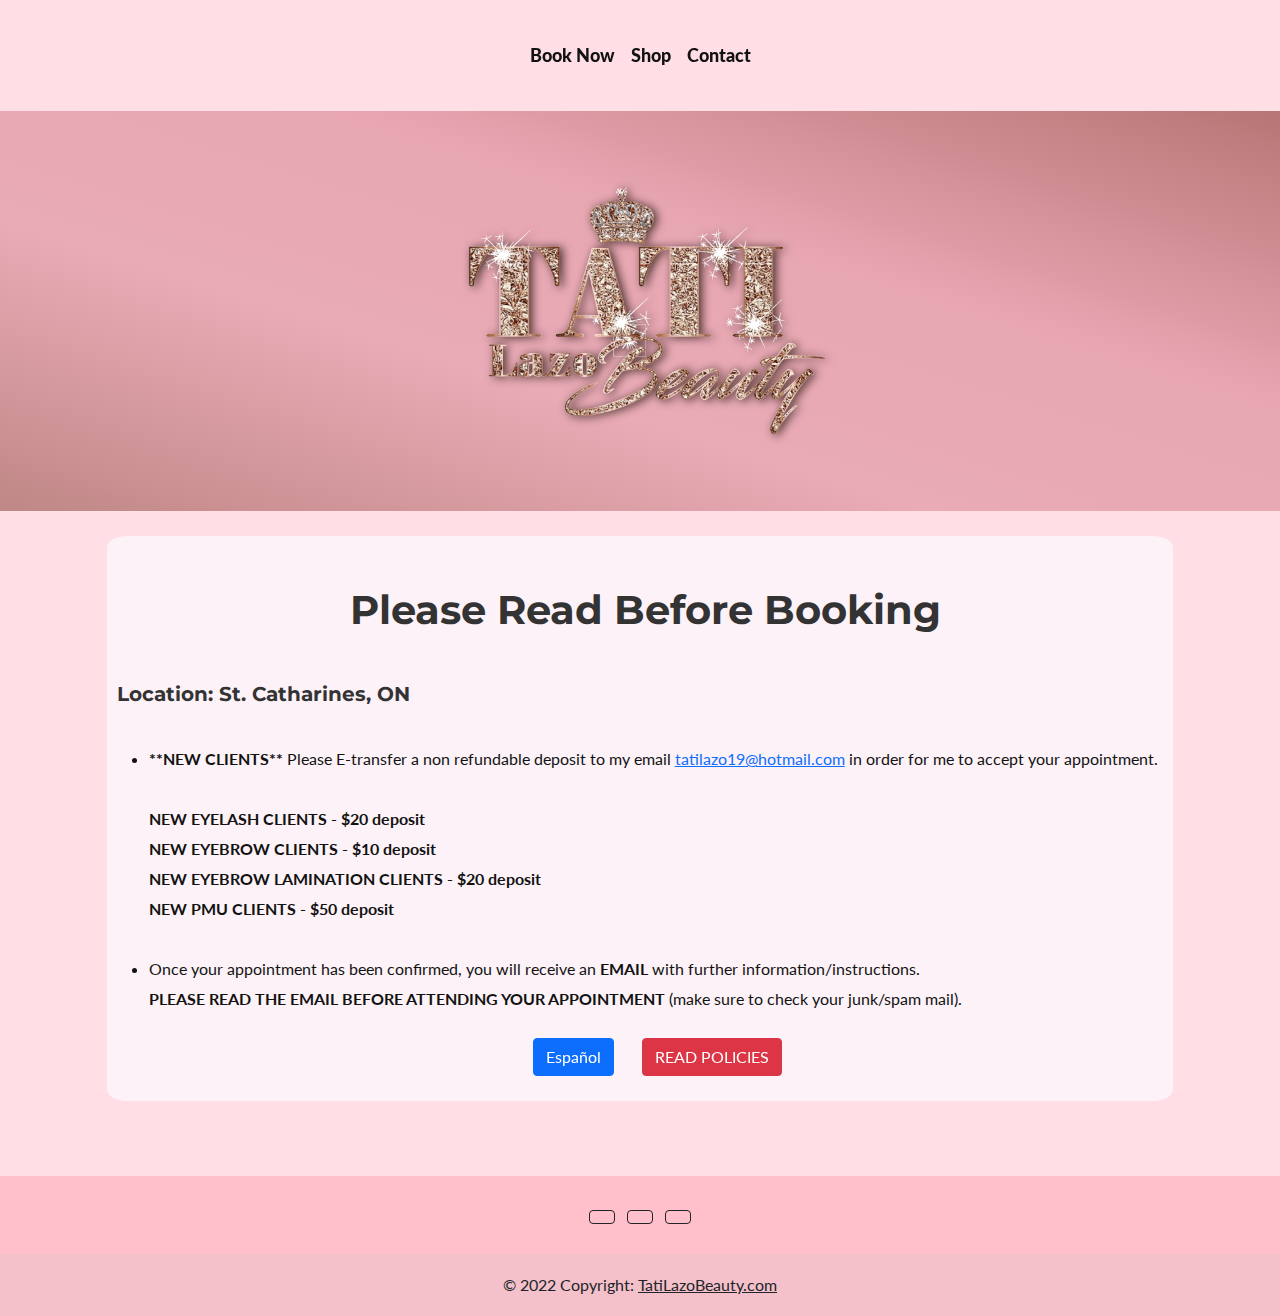
==== index.html @ 74e7d214 "btn updated" ====
<!DOCTYPE html>
<html lang="en">
  <head>
    <meta charset="UTF-8" />
    <meta http-equiv="X-UA-Compatible" content="IE=edge" />
    <meta name="viewport" content="width=device-width, initial-scale=1.0" />
    <title>Book your Appoiment - TatiLazoBeauty</title>

    <link
      rel="icon"
      type="image/x-icon"
      href="assets/media/favicon-161616.png"
    />

    <link rel="stylesheet" href="assets/css/bootstrap.min.css" />
    <!-- AOS -->
    <link rel="stylesheet" href="assets/css/aos.css" />
    <!-- FONT fade.cssAWEZOME -->
    <link
      rel="stylesheet"
      href="https://cdnjs.cloudflare.com/ajax/libs/font-awesome/6.2.1/css/all.min.css"
      integrity="sha512-MV7K8+y+gLIBoVD59lQIYicR65iaqukzvf/nwasF0nqhPay5w/9lJmVM2hMDcnK1OnMGCdVK+iQrJ7lzPJQd1w=="
      crossorigin="anonymous"
      referrerpolicy="no-referrer"
    />
    <link rel="stylesheet" href="assets/css/main.css" />
  </head>
  <body>
    <!-- NAVBAR -->

    <nav class="navbar navbar-expand-lg navbar-light">
      <div class="container-fluid">
        <button
          class="navbar-toggler mt-3"
          type="button"
          data-bs-toggle="collapse"
          data-bs-target="#navbarNav"
          aria-controls="navbarNav"
          aria-expanded="false"
          aria-label="Toggle navigation"
        >
          <span class="navbar-toggler-icon"></span>
        </button>
        <div
          class="collapse navbar-collapse justify-content-center mt-4 text-center"
          id="navbarNav"
        >
          <ul class="navbar-nav">
            <li class="nav-item">
              <a class="nav-link hvr-pulse" href="index.html#Book">Book Now</a>
            </li>
            <li class="nav-item">
              <a
                class="nav-link hvr-pulse"
                aria-current="page"
                href="products.html"
                >Shop</a
              >
            </li>

            <!-- <li class="nav-item">
          <a class="nav-link hvr-pulse" href="gallery.html">Gallery</a>
        </li> -->
            <li class="nav-item">
              <a class="nav-link hvr-pulse" href="contact.html">Contact</a>
            </li>
          </ul>
        </div>
      </div>
    </nav>

    <!-- //NAVBAR -->

    <!-- logo -->

    <div class="logo">
      <a href="index.html"
        ><img
          class="animate__animated animate__zoomIn"
          src="assets/media/logotransperent.png"
          alt="logo"
      /></a>
    </div>

    <!-- //logo -->

    <!-- BOOKING -->

    <!-- POPUP -->
    <!-- 
<div class="container col-md-6 popup text-center">
  <button id="close"><i class="fa-solid fa-xmark"></i></button>
  <h1>Welcome to Baby Kingdom</h1>
  <p> Lorem ipsum, dolor sit amet consectetur adipisicing elit. Pariatur dolorem hic iusto quae deleniti in iure accusamus libero aliquid amet illum a blanditiis nobis, cum nemo tenetur, repellat, odit eligendi?</p>
  <a href="#" class="btn btn-danger">Baby Time</a>
</div> -->

    <!-- ///POPUP -->

    <div class="pluggin">
      <div class="bookContainer col-md-10" id="Book">
        <h1 class="text-center mb-5">Please Read Before Booking</h1>
        <h5>Location: St. Catharines, ON</h5>
        <ul>
          <br />
          <li>
            <strong>**NEW CLIENTS**</strong> Please E-transfer a non refundable
            deposit to my email <a href="#">tatilazo19@hotmail.com</a> in order
            for me to accept your appointment. <br /><br />

            <strong
              >NEW EYELASH CLIENTS - $20 deposit <br />
              NEW EYEBROW CLIENTS - $10 deposit <br />
              NEW EYEBROW LAMINATION CLIENTS - $20 deposit <br />
              NEW PMU CLIENTS - $50 deposit</strong
            >
          </li>
          <br />

          <li>
            Once your appointment has been confirmed, you will receive an
            <strong>EMAIL</strong> with further information/instructions. <br />
            <strong
              >PLEASE READ THE EMAIL BEFORE ATTENDING YOUR APPOINTMENT</strong
            >
            (make sure to check your junk/spam mail).
          </li>
        </ul>

        <div class="mt-4 botones text-center">
          <a href="spanish.html#Book" class="btn btn-primary ms-4 hvr-shrink"
            >Español</a
          >
          <!-- <a
            target="_blank"
            href="https://drive.google.com/file/d/1h57XZkk-n0OURG4Rr7t19YirVl_piy_1/view?usp=sharing"
            class="btn btn-dark ms-4 hvr-shrink"
            >VIEW NEW PRICES STARTING ON 02/05/23</a
          > -->
          <a
            href="https://drive.google.com/file/d/1xIEfmPuUZutFuYsWL6jZz2rawSe-hbw_/view?usp=sharing"
            target="_blank"
            class="btn btn-danger ms-4 hvr-shrink"
            >READ POLICIES</a
          >
        </div>
      </div>
      <!-- pluggin -->
      <script
        class="btn-book"
        type="text/javascript"
        src="https://booksy.com/widget/code.js?id=8450&country=ca&lang=en"
      ></script>
    </div>

    <!-- //Bookings -->

    <!-- FOOTER -->

    <footer class="text-center">
      <!-- Grid container -->
      <div class="container p-4 pb-0">
        <!-- Section: Social media -->
        <section class="mb-4">
          <!-- Facebook -->
          <a
            class="btn btn-outline-dark btn-floating blanco m-1"
            href="https://www.facebook.com/TatiLazoBeauty"
            role="button"
            ><i class="fab fa-facebook-f"></i
          ></a>

          <!-- Google -->
          <a
            class="btn btn-outline-dark btn-floating m-1"
            href="mailto:Tatilazobeauty@hotmail.com"
            role="button"
            ><i class="fa-regular fa-envelope"></i
          ></a>

          <!-- Instagram -->
          <a
            class="btn btn-outline-dark btn-floating m-1"
            href="https://www.instagram.com/tatilazobeauty/"
            role="button"
            ><i class="fab fa-instagram"></i
          ></a>
        </section>
        <!-- Section: Social media -->
      </div>
      <!-- Grid container -->

      <!-- Copyright -->
      <div
        class="text-center p-3 text-dark"
        style="background-color: rgba(198, 196, 196, 0.2)"
      >
        © 2022 Copyright:
        <a class="text-dark" href="#">TatiLazoBeauty.com</a>
      </div>
      <!-- Copyright -->
    </footer>

    <!-- //FOOTER -->

    <script src="assets/js/bootstrap.bundle.min.js"></script>
    <script src="assets/js/aos.js"></script>
    <script src="assets/js/main.js"></script>
  </body>
</html>
---- assets/css/main.css ----
@import url('https://fonts.googleapis.com/css2?family=Exo+2:ital,wght@0,400;0,700;1,600&family=Inter:wght@400;500;700&family=Lato:wght@400;700&family=M+PLUS+Rounded+1c:wght@400;700&family=Montserrat:wght@700&family=Roboto:wght@400;700&family=Rubik:wght@400;500;700&display=swap');

@import url('fade.css');
@import url('animate.min.css');
@import url('hover.css');

* {
  margin: 0;
  padding: 0;
  box-sizing: border-box;
}

html,
body {
  background-color: #ffdfe5;
  font-family: 'Lato', sans-serif;
  line-height: 30px;
  color: hsl(0, 0%, 7%) !important;
  scroll-behavior: smooth !important;
}

h1,
h2,
h3,
h4,
h5,
h6 {
  font-family: 'Montserrat', sans-serif;
  font-weight: 700;
  color: #333333;
}

img {
  width: 100%;
}

.navbar {
  /* background-color: #FFC0CB !important; */
  /* border-bottom: 2px solid white; */
  font-size: 18px;
}

.nav-link {
  color: hsl(0, 0%, 7%) !important;

  font-weight: 900 !important;
}

.nav-link:hover {
  color: rgb(246, 55, 87) !important;
  transition: 0.3s all ease-in-out;
  text-decoration: underline;
}

.botones {
  margin-bottom: 25px;
}

footer {
  background-color: rgb(251 207 232) !important;
}

.bookContainer {
  padding-top: 50px;
  margin-left: 20px;
  margin-right: 20px;
  padding-left: 10px;
  margin-bottom: 20px;
  background-color: rgb(253 242 248);
  border-radius: 2%;
}

/* POPUP */

.popup {
  background-color: #fafafa;
  width: 450px;
  padding: 30px;
  position: absolute;
  transform: translate(-50%, -50%);
  left: 50%;
  top: 50%;
  border: 1px solid hsl(0, 0%, 14%);
  border-radius: 8px;
  display: none;
}

@media (max-width: 600px) {
  .popup {
    width: 300px;
  }
}

@media (max-width: 300px) {
  .popup {
    width: 260px;
  }
}

.popup button {
  display: block;
  margin: 0 0 20px auto;
  background-color: transparent;
  font-size: 20px;
  border: hsl(0, 0%, 14%);
  outline: none;
  cursor: pointer;
}

.popup p {
  font-size: 16px;
  text-align: justify;
  margin: 20px 0;
}

/* //popup */

/* HERO  */

.logo {
  display: flex;

  justify-content: center;
  margin-top: 25px;
  margin-bottom: 25px;
  background-image: linear-gradient(
    to left bottom,
    #b67675,
    #c38284,
    #cf8d93,
    #db9aa2,
    #e7a6b2,
    #e8a8b3,
    #e8a9b5,
    #e9abb6,
    #dfa2aa,
    #d4999d,
    #ca9092,
    #bf8786
  );
}

.logo img {
  max-width: 400px;
  min-width: 100px;
  border-radius: 2%;
  filter: drop-shadow(3px 1px 5px #472f2a);
}

/* //HERO */

/* HOME PAGE */

.pluggin {
  display: flex;
  justify-content: center;
  align-items: center;
  flex-direction: column;

  margin-bottom: 55px;
}

/* ///home page */

footer {
  background-color: #ffc0cb !important;
  color: hsl(0, 0%, 14%) !important;
}

/* SHOP */

/* 
.products{
    background-color:  #fff8f9 ;

} */

.productos-item {
  max-width: 100%;
}

.products img {
  background-color: rgb(253 242 248);
  padding: 15px;
  width: 100%;
  border-radius: 2%;
}

.overlay {
  position: absolute;
  top: 0;
  bottom: 0;
  left: 12px;
  right: 0;
  height: 100%;
  width: 94%;
  opacity: 0;
  transition: 0.5s ease;
  background-color: #74747487;
  border-radius: 2%;
}

.text {
  color: rgb(250, 250, 250);
  font-size: 20px;
  position: absolute;
  top: 50%;
  left: 50%;
  -webkit-transform: translate(-50%, -50%);
  -ms-transform: translate(-50%, -50%);
  transform: translate(-50%, -50%);
  text-align: center;
}

.cont {
  position: relative;
}

.cont:hover .overlay {
  opacity: 1;
}

.image {
  display: block;
  width: 100%;
  height: auto;
}

/* MODAL */

#products-modal .modal-img {
  width: 100%;
}

.modal-body {
  display: flex;
  text-align: center !important;
  align-items: center;
}

.modal-img {
  width: 100% !important;
}

.modal-info {
  line-height: 100px !important;
}

/* POLICIES */

.policy-cont {
  padding-top: 25px;
  padding-bottom: 25px;
  margin-left: 25px;
  margin-right: 25px;
  /* background-color: rgb(253 242 248) ; */
}

/* GALLERY */

/* .gallery{
    background-color: rgb(251 207 232);
} */

/* //Gallery */

/* CONTACT */

/* 
.contact-form{
    background-color: rgb(251 207 232);
} */

.text-area {
  resize: none;
}

.form-control {
  background: none;
  border: none;
  padding: 5px 0;
  border-bottom: 1px solid #777;
}

.gallery-heading {
  background-color: #ffffff;
  color: hsl(0, 0%, 7%);
}

.gallery-heading:hover {
  background-color: #ffffff;
  color: hsl(0, 0%, 7%);
}

.policy-cont {
  background-color: #fafafa;
  padding: 30px;
  margin: 25px;
}

.policy-red {
  color: red;
}

/* .booksy-widget-container {
  background-color: #e9abb6;
  border-radius: 15px;
}

.booksy-widget-button {
  background-color: #472f2a !important;
} */
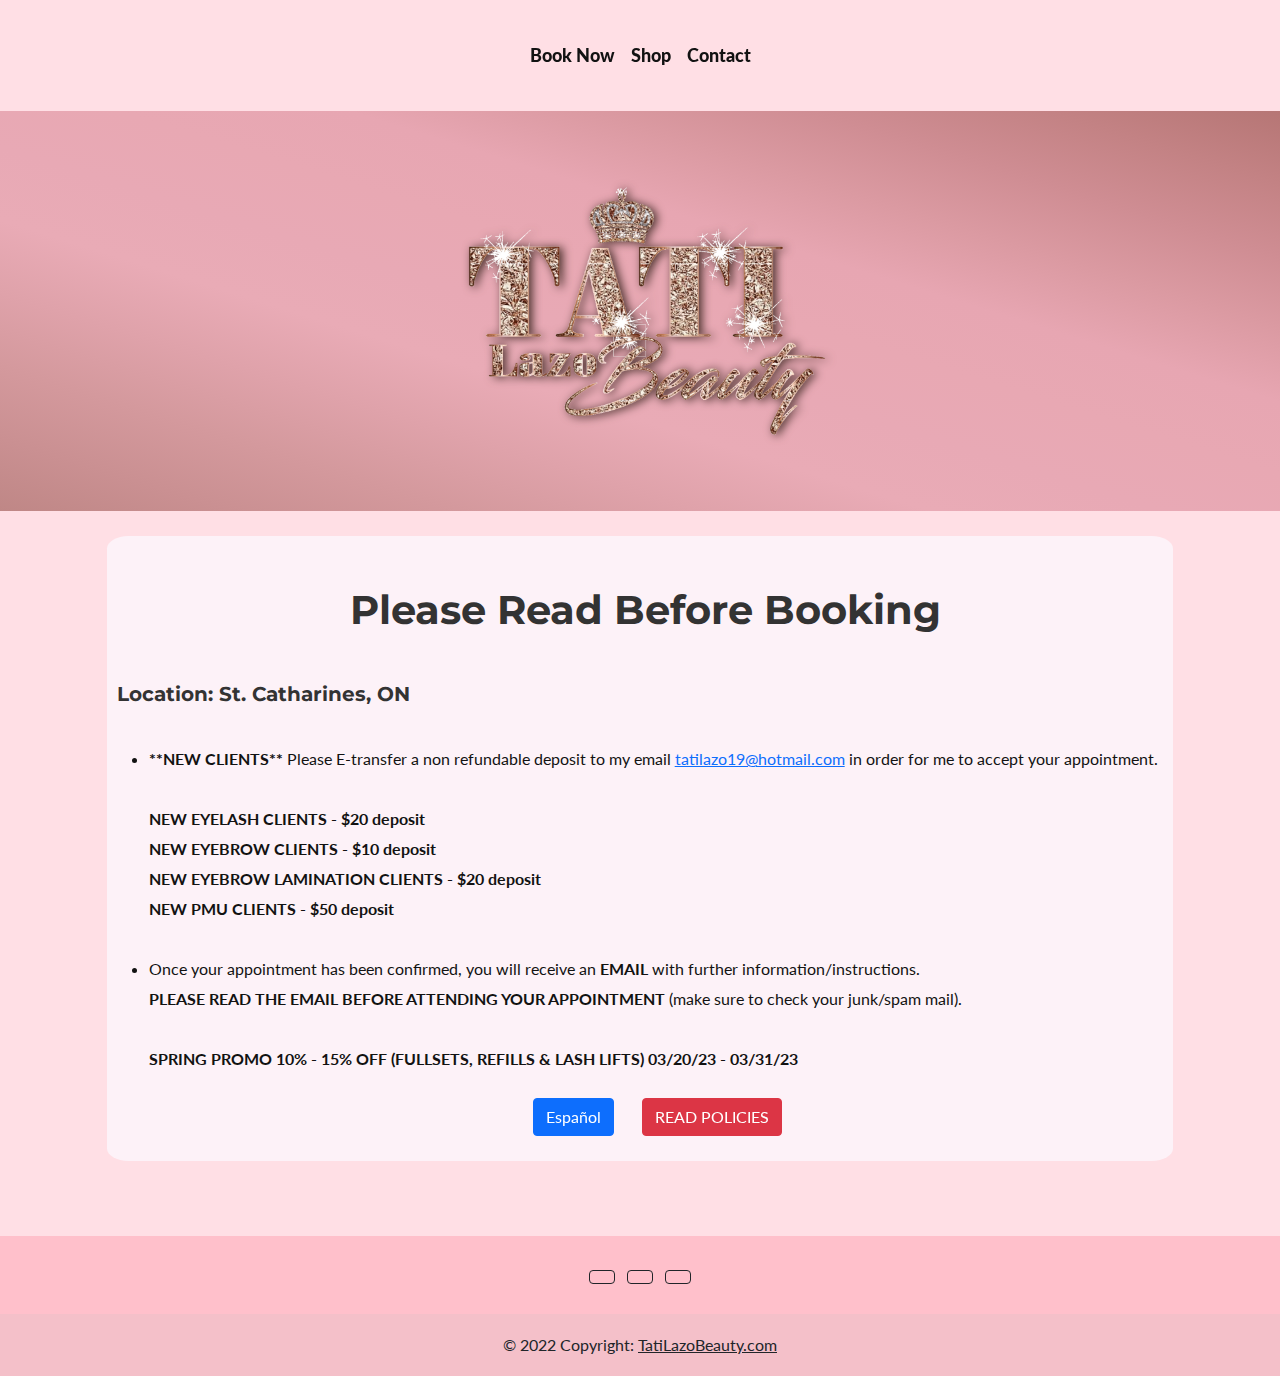
==== commit bb3d0f02: "promio" ====
--- a/index.html
+++ b/index.html
@@ -125,6 +125,11 @@
             >
             (make sure to check your junk/spam mail).
           </li>
+          <br />
+          <p>
+            <b> SPRING PROMO 10% - 15% OFF (FULLSETS, REFILLS & LASH LIFTS) 03/20/23
+              - 03/31/23</b>
+          </p>
         </ul>
 
         <div class="mt-4 botones text-center">
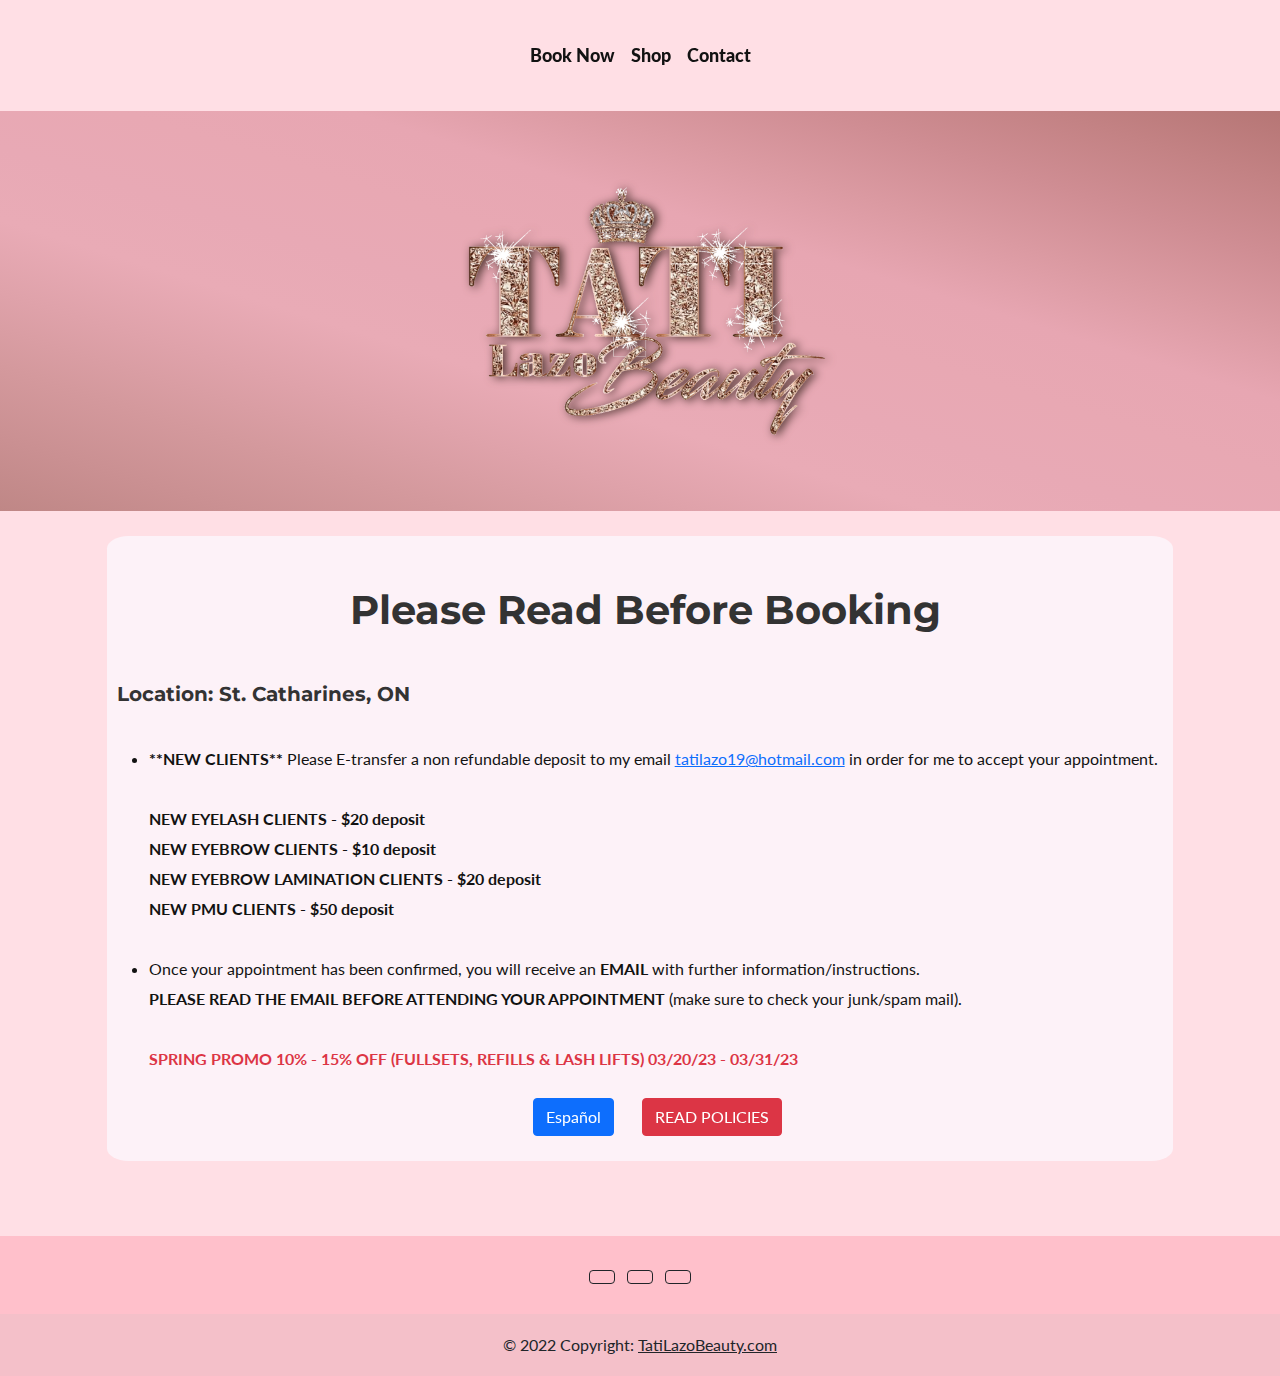
==== commit 7b1d368f: "promo" ====
--- a/index.html
+++ b/index.html
@@ -126,9 +126,11 @@
             (make sure to check your junk/spam mail).
           </li>
           <br />
-          <p>
-            <b> SPRING PROMO 10% - 15% OFF (FULLSETS, REFILLS & LASH LIFTS) 03/20/23
-              - 03/31/23</b>
+          <p class="text-danger">
+            <b>
+              SPRING PROMO 10% - 15% OFF (FULLSETS, REFILLS & LASH LIFTS)
+              03/20/23 - 03/31/23</b
+            >
           </p>
         </ul>
 
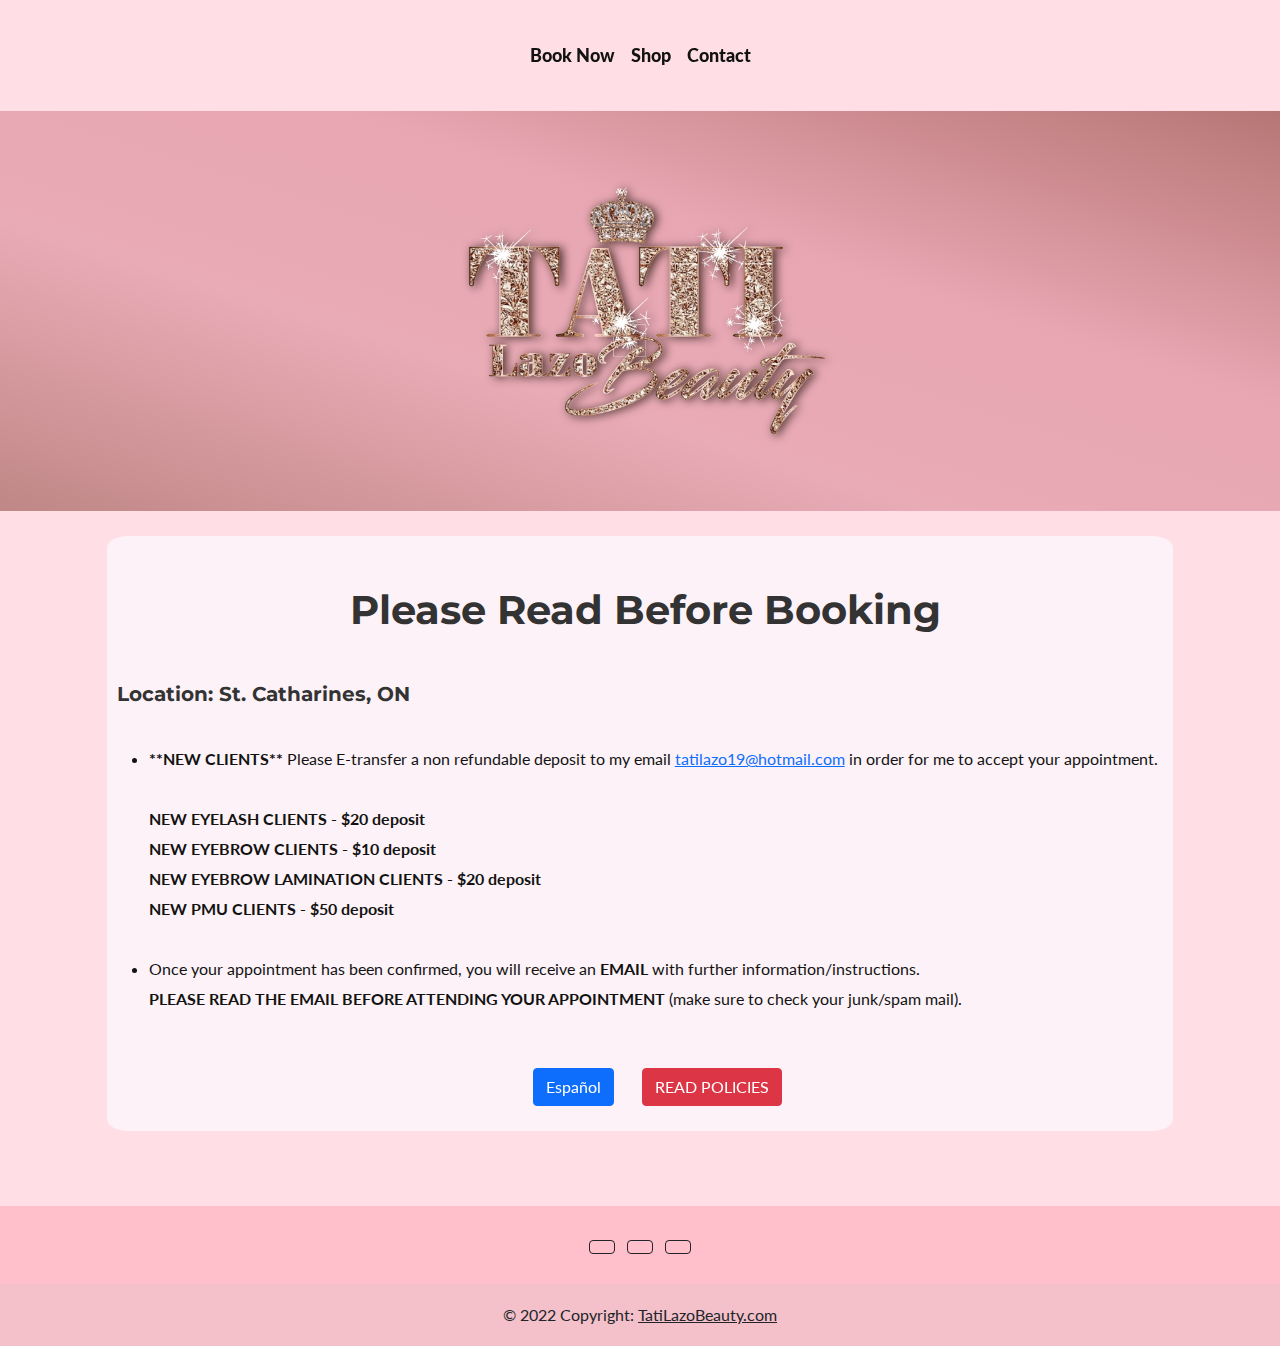
==== commit 9160731c: "promo end" ====
--- a/index.html
+++ b/index.html
@@ -126,12 +126,6 @@
             (make sure to check your junk/spam mail).
           </li>
           <br />
-          <p class="text-danger">
-            <b>
-              SPRING PROMO 10% - 15% OFF (FULLSETS, REFILLS & LASH LIFTS)
-              03/20/23 - 03/31/23</b
-            >
-          </p>
         </ul>
 
         <div class="mt-4 botones text-center">
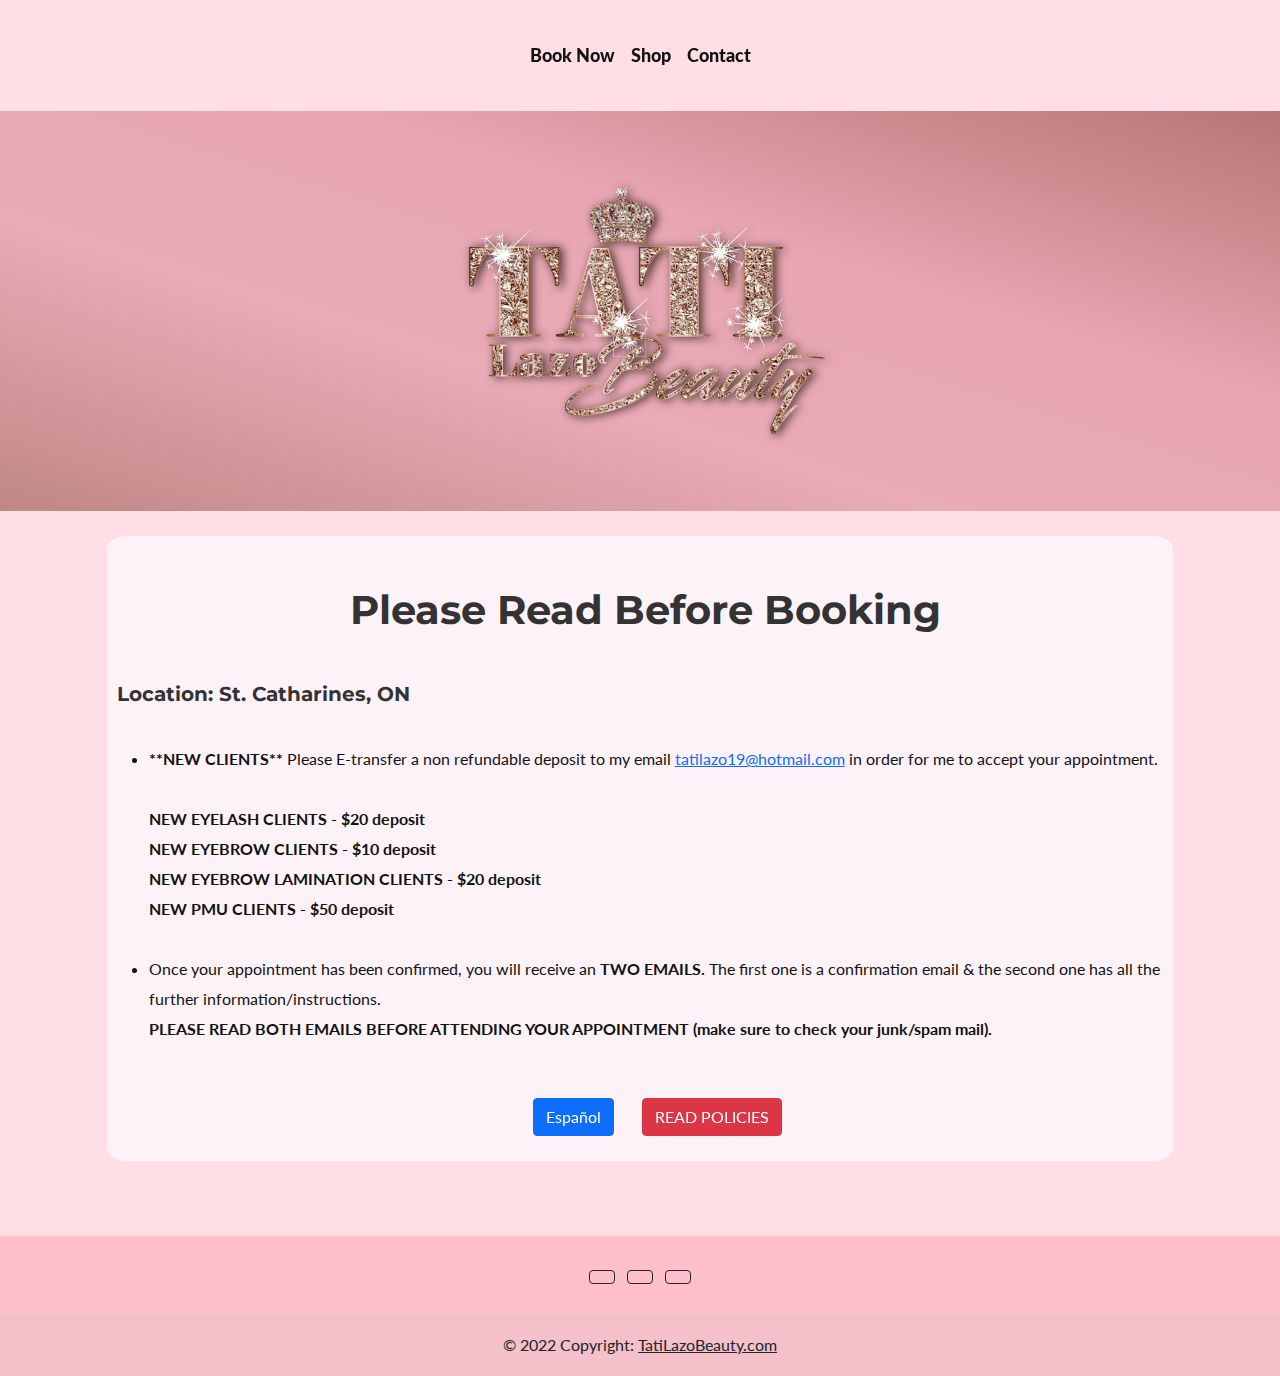
==== commit 6ecf833c: "baby update" ====
--- a/index.html
+++ b/index.html
@@ -119,11 +119,13 @@
 
           <li>
             Once your appointment has been confirmed, you will receive an
-            <strong>EMAIL</strong> with further information/instructions. <br />
+            <strong> TWO EMAILS. </strong> The first one is a confirmation email
+            & the second one has all the further information/instructions.
+            <br />
             <strong
-              >PLEASE READ THE EMAIL BEFORE ATTENDING YOUR APPOINTMENT</strong
+              >PLEASE READ BOTH EMAILS BEFORE ATTENDING YOUR APPOINTMENT (make
+              sure to check your junk/spam mail).</strong
             >
-            (make sure to check your junk/spam mail).
           </li>
           <br />
         </ul>
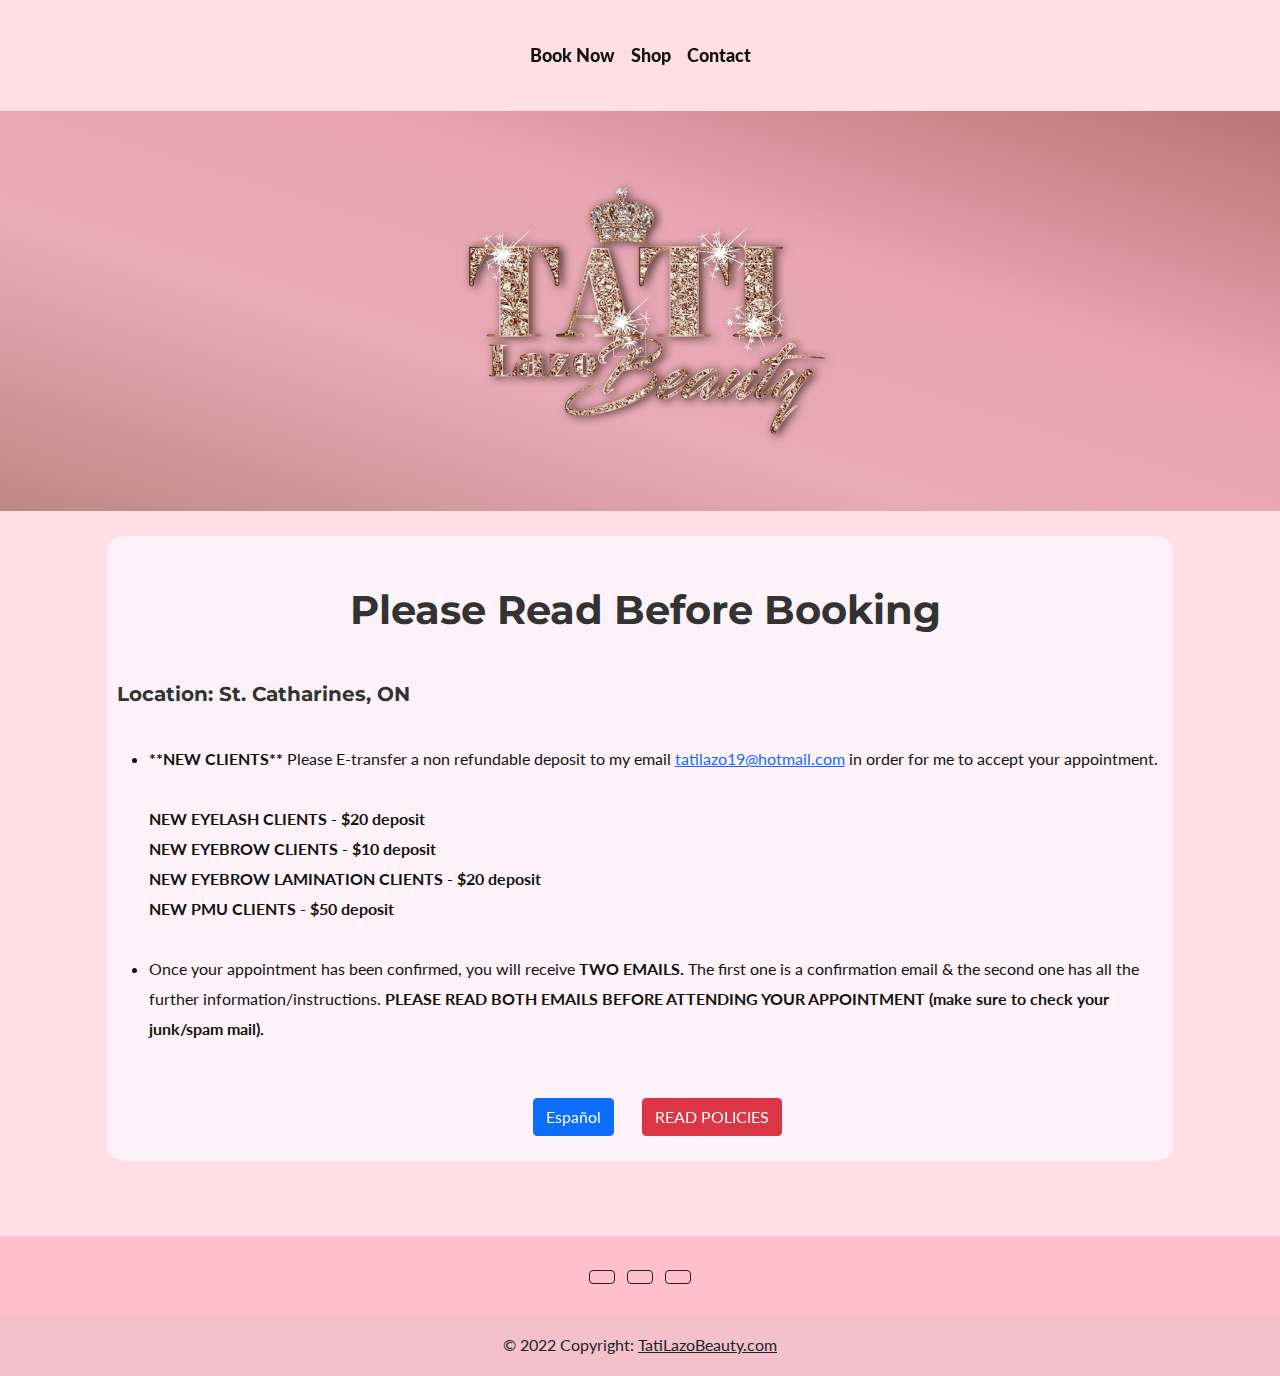
==== commit 3978399d: "baby update2" ====
--- a/index.html
+++ b/index.html
@@ -118,10 +118,10 @@
           <br />
 
           <li>
-            Once your appointment has been confirmed, you will receive an
+            Once your appointment has been confirmed, you will receive
             <strong> TWO EMAILS. </strong> The first one is a confirmation email
             & the second one has all the further information/instructions.
-            <br />
+
             <strong
               >PLEASE READ BOTH EMAILS BEFORE ATTENDING YOUR APPOINTMENT (make
               sure to check your junk/spam mail).</strong
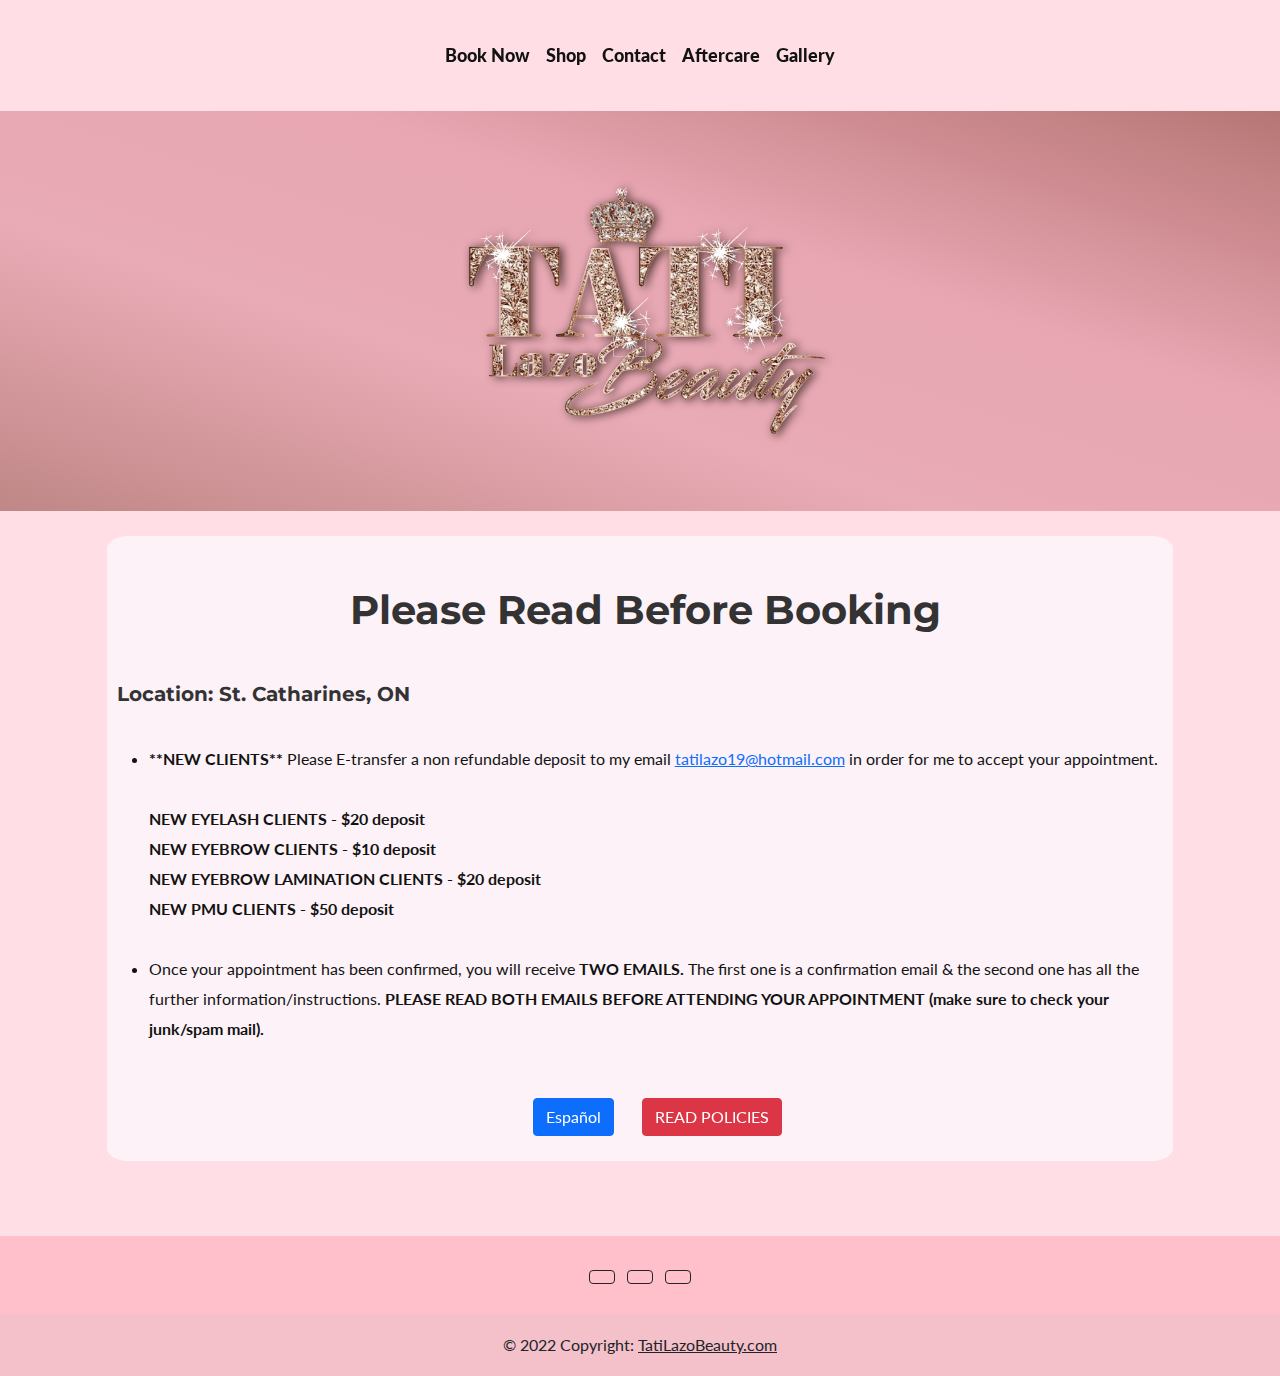
==== commit e1d6010c: "aftercare" ====
--- a/index.html
+++ b/index.html
@@ -64,6 +64,17 @@
             <li class="nav-item">
               <a class="nav-link hvr-pulse" href="contact.html">Contact</a>
             </li>
+            <li class="nav-item">
+              <a class="nav-link hvr-pulse" href="aftercare.html">Aftercare</a>
+            </li>
+            <li class="nav-item">
+              <a
+                class="nav-link hvr-pulse"
+                href="https://www.instagram.com/tatilazobeauty"
+                target="_blank"
+                >Gallery</a
+              >
+            </li>
           </ul>
         </div>
       </div>
@@ -134,14 +145,9 @@
           <a href="spanish.html#Book" class="btn btn-primary ms-4 hvr-shrink"
             >Español</a
           >
-          <!-- <a
-            target="_blank"
-            href="https://drive.google.com/file/d/1h57XZkk-n0OURG4Rr7t19YirVl_piy_1/view?usp=sharing"
-            class="btn btn-dark ms-4 hvr-shrink"
-            >VIEW NEW PRICES STARTING ON 02/05/23</a
-          > -->
-          <a
-            href="https://drive.google.com/file/d/1xIEfmPuUZutFuYsWL6jZz2rawSe-hbw_/view?usp=sharing"
+
+          <a
+            href="https://drive.google.com/file/d/123TorG_rRsY1cqFXKZlu_RIdk8ENNTgs/view?usp=sharing"
             target="_blank"
             class="btn btn-danger ms-4 hvr-shrink"
             >READ POLICIES</a
